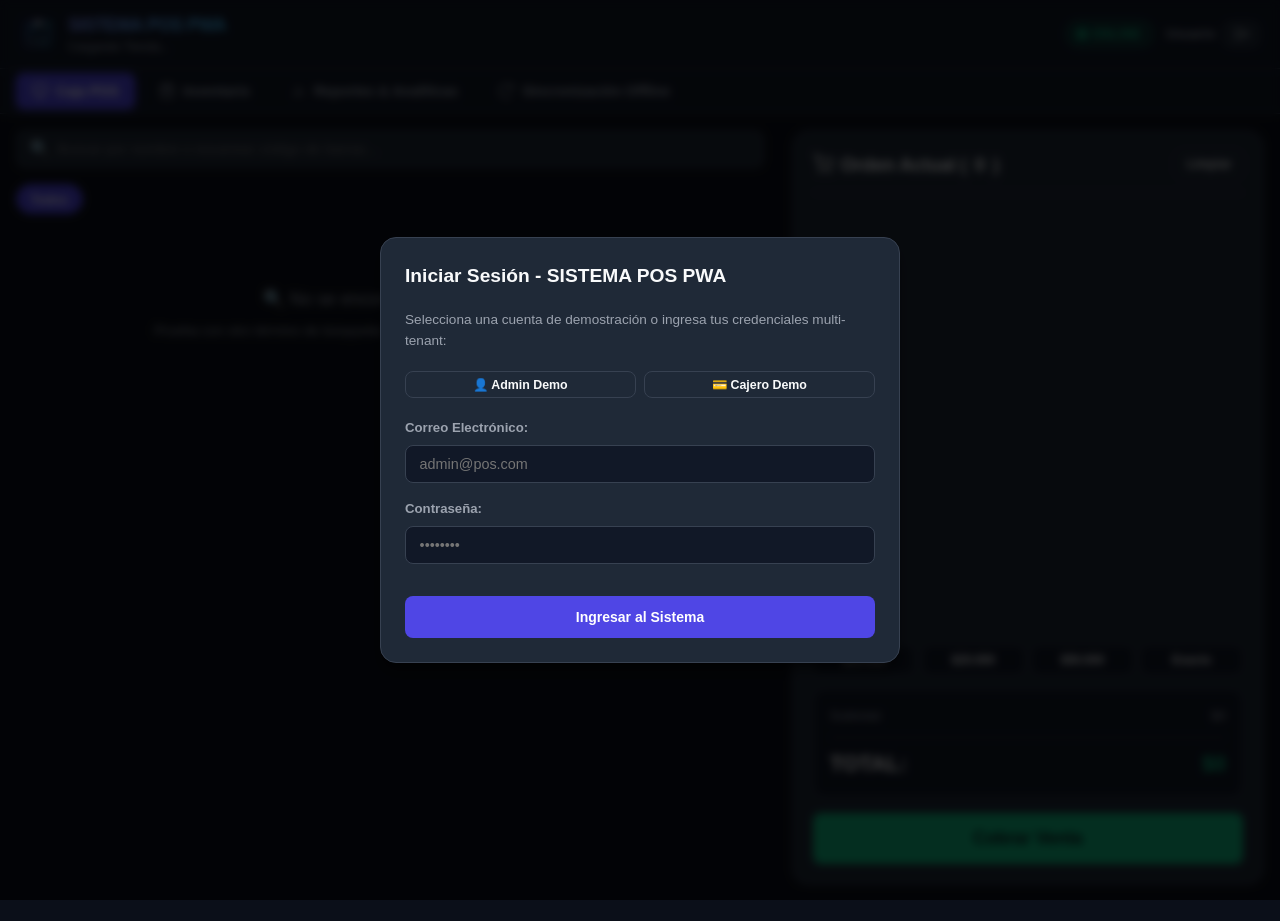
==== frontend/index.html @ 1bf39342 "feat: implementar arquitectura SISTEMA POS PWA (backend Flask multi-tenant, frontend PWA offline-fir" ====
<!DOCTYPE html>
<html lang="es">
<head>
  <meta charset="UTF-8">
  <meta name="viewport" content="width=device-width, initial-scale=1.0, maximum-scale=1.0, user-scalable=no">
  <meta name="theme-color" content="#0b0f19">
  <meta name="description" content="SISTEMA POS PWA - Punto de Venta Ligero, Multi-Tenant y Offline-First con sincronización en la nube">
  
  <title>SISTEMA POS PWA | Punto de Venta Offline-First</title>

  <!-- PWA Manifest & Icons -->
  <link rel="manifest" href="./manifest.json">
  <link rel="icon" type="image/svg+xml" href="./assets/icon.svg">
  <link rel="apple-touch-icon" href="./assets/icon.svg">

  <!-- Estilos CSS Modulares -->
  <link rel="stylesheet" href="./css/variables.css">
  <link rel="stylesheet" href="./css/layout.css">
  <link rel="stylesheet" href="./css/components.css">
</head>
<body>

  <!-- ================= HEADER SUPERIOR ================= -->
  <header class="app-header">
    <div class="brand-section">
      <img src="./assets/icon.svg" alt="POS Logo" class="brand-logo">
      <div class="brand-title-group">
        <h1>SISTEMA POS PWA</h1>
        <div class="brand-subtitle">
          <span id="header-tenant-name">Cargando Tienda...</span>
        </div>
      </div>
    </div>

    <div class="header-status-group">
      <!-- Indicador de Red (Online / Offline) -->
      <span id="network-status-badge" class="status-pill online">
        <span class="pulse-dot"></span> Online
      </span>

      <!-- Contador de Sincronización Pendiente -->
      <span id="pending-sync-count" class="sync-badge" style="display: none;">0 pendientes</span>

      <!-- Usuario y Salida -->
      <div style="display: flex; align-items: center; gap: 0.5rem;">
        <span id="header-user-name" style="font-size: 0.825rem; font-weight: 700; color: var(--text-secondary);">Usuario</span>
        <button id="btn-logout" class="btn btn-secondary btn-sm" title="Cerrar Sesión">
          <svg width="14" height="14" viewBox="0 0 24 24" fill="none" stroke="currentColor" stroke-width="2"><path d="M9 21H5a2 2 0 0 1-2-2V5a2 2 0 0 1 2-2h4"></path><polyline points="16 17 21 12 16 7"></polyline><line x1="21" y1="12" x2="9" y2="12"></line></svg>
        </button>
      </div>
    </div>
  </header>

  <!-- ================= TABS DE NAVEGACIÓN ================= -->
  <nav class="app-nav">
    <button class="nav-tab active" data-view="pos">
      <svg width="16" height="16" viewBox="0 0 24 24" fill="none" stroke="currentColor" stroke-width="2"><rect x="2" y="3" width="20" height="14" rx="2" ry="2"></rect><line x1="8" y1="21" x2="16" y2="21"></line><line x1="12" y1="17" x2="12" y2="21"></line></svg>
      Caja POS
    </button>
    <button class="nav-tab" data-view="products">
      <svg width="16" height="16" viewBox="0 0 24 24" fill="none" stroke="currentColor" stroke-width="2"><path d="M6 2L3 6v14a2 2 0 0 0 2 2h14a2 2 0 0 0 2-2V6l-3-4z"></path><line x1="3" y1="6" x2="21" y2="6"></line><path d="M16 10a4 4 0 0 1-8 0"></path></svg>
      Inventario
    </button>
    <button class="nav-tab" data-view="reports">
      <svg width="16" height="16" viewBox="0 0 24 24" fill="none" stroke="currentColor" stroke-width="2"><line x1="18" y1="20" x2="18" y2="10"></line><line x1="12" y1="20" x2="12" y2="4"></line><line x1="6" y1="20" x2="6" y2="14"></line></svg>
      Reportes & Analíticas
    </button>
    <button class="nav-tab" data-view="sync">
      <svg width="16" height="16" viewBox="0 0 24 24" fill="none" stroke="currentColor" stroke-width="2"><path d="M21.5 2v6h-6M21.34 15.57a10 10 0 1 1-.57-8.38l5.67-5.67"/></svg>
      Sincronización Offline
    </button>
  </nav>

  <!-- ================= VISTAS PRINCIPALES ================= -->
  <main class="app-main">

    <!-- 1. VISTA CAJA / POS (DUAL-PANE) -->
    <section id="view-pos" class="view-section active">
      <div class="pos-layout">

        <!-- Panel Izquierdo: Catálogo y Búsqueda -->
        <div class="catalog-pane">
          <!-- Búsqueda y Escáner -->
          <div class="search-bar-container">
            <div class="search-input-wrapper">
              <span class="search-icon">🔍</span>
              <input type="text" id="pos-search-input" placeholder="Buscar por nombre o escanear código de barras...">
            </div>
          </div>

          <!-- Filtro de Categorías -->
          <div id="categories-bar" class="categories-bar"></div>

          <!-- Cuadrícula de Productos -->
          <div id="products-grid" class="products-grid"></div>
        </div>

        <!-- Panel Derecho: Carrito de Cobro (Sticky en PC, Modal en Móvil) -->
        <div id="cart-pane" class="cart-pane">
          <div class="cart-card">
            <div class="cart-header">
              <h2>
                <svg width="20" height="20" viewBox="0 0 24 24" fill="none" stroke="currentColor" stroke-width="2"><circle cx="9" cy="21" r="1"></circle><circle cx="20" cy="21" r="1"></circle><path d="M1 1h4l2.68 13.39a2 2 0 0 0 2 1.61h9.72a2 2 0 0 0 2-1.61L23 6H6"></path></svg>
                Orden Actual (<span class="cart-count-badge">0</span>)
              </h2>
              <button id="btn-clear-cart" class="btn btn-secondary btn-sm">Limpiar</button>
            </div>

            <!-- Lista de Ítems en Carrito -->
            <div id="cart-items-list" class="cart-items-list"></div>

            <!-- Denominaciones Rápidas de Efectivo -->
            <div class="quick-cash-row">
              <button class="cash-pill-btn" onclick="window.posApp.setQuickCash(10000)">$10.000</button>
              <button class="cash-pill-btn" onclick="window.posApp.setQuickCash(20000)">$20.000</button>
              <button class="cash-pill-btn" onclick="window.posApp.setQuickCash(50000)">$50.000</button>
              <button class="cash-pill-btn" onclick="window.posApp.setQuickCash('EXACT')">Exacto</button>
            </div>

            <!-- Totales -->
            <div class="cart-summary">
              <div class="summary-row">
                <span>Subtotal:</span>
                <span id="cart-subtotal">$0</span>
              </div>
              <div class="summary-row total-row">
                <span>TOTAL:</span>
                <span id="cart-total">$0</span>
              </div>
            </div>

            <!-- Botón Cobrar -->
            <button id="btn-checkout" class="btn btn-success btn-block" style="font-size: 1.1rem; padding: 0.85rem;" disabled>
              Cobrar Venta
            </button>
          </div>
        </div>

      </div>

      <!-- Barra Flotante de Carrito en Celular -->
      <div class="mobile-cart-bar">
        <div>
          <span style="font-size: 0.8rem; color: var(--text-secondary);">Total a cobrar:</span>
          <div id="mobile-cart-total-badge" style="font-size: 1.25rem; font-weight: 900; color: var(--success);">$0</div>
        </div>
        <button id="mobile-cart-toggle-btn" class="btn btn-primary">
          Ver Orden (<span class="cart-count-badge">0</span>)
        </button>
      </div>
    </section>

    <!-- 2. VISTA DE INVENTARIO / PRODUCTOS -->
    <section id="view-products" class="view-section">
      <div style="display: flex; justify-content: space-between; align-items: center; margin-bottom: 1.25rem;">
        <div>
          <h2 style="font-size: 1.35rem; font-weight: 800;">Catálogo de Inventario</h2>
          <p style="font-size: 0.85rem; color: var(--text-secondary);">Administración multi-tenant de productos, precios y existencias.</p>
        </div>
        <button id="btn-new-product" class="btn btn-primary">+ Nuevo Producto</button>
      </div>

      <div style="background: var(--bg-card); border: 1px solid var(--border-color); border-radius: var(--radius-md); overflow-x: auto;">
        <table style="width: 100%; border-collapse: collapse; text-align: left; font-size: 0.875rem;">
          <thead>
            <tr style="border-bottom: 1px solid var(--border-color); color: var(--text-secondary); background: rgba(0,0,0,0.2);">
              <th style="padding: 0.85rem 1rem;">Código/SKU</th>
              <th style="padding: 0.85rem 1rem;">Producto</th>
              <th style="padding: 0.85rem 1rem;">Categoría</th>
              <th style="padding: 0.85rem 1rem;">Costo</th>
              <th style="padding: 0.85rem 1rem;">Precio Venta</th>
              <th style="padding: 0.85rem 1rem;">Stock</th>
              <th style="padding: 0.85rem 1rem;">Acción</th>
            </tr>
          </thead>
          <tbody id="products-table-body"></tbody>
        </table>
      </div>
    </section>

    <!-- 3. VISTA DE REPORTES & ANALÍTICAS -->
    <section id="view-reports" class="view-section">
      <div style="margin-bottom: 1.25rem;">
        <h2 style="font-size: 1.35rem; font-weight: 800;">Reportes y Analíticas Financieras</h2>
        <p style="font-size: 0.85rem; color: var(--text-secondary);">Métricas de ventas, utilidades netas y productos de alta rotación.</p>
      </div>

      <div id="reports-offline-warning" style="display: none; background: var(--warning-light); color: var(--warning); padding: 0.75rem 1rem; border-radius: var(--radius-sm); border: 1px solid rgba(245,158,11,0.3); margin-bottom: 1rem;">
        ⚠️ Se encuentra en modo Offline o sin conexión con el servidor. Las estadísticas consolidadas requieren conexión a la API.
      </div>

      <!-- Tarjetas KPI -->
      <div class="kpi-grid">
        <div class="kpi-card">
          <div class="kpi-title">Ventas de Hoy</div>
          <div id="kpi-today-sales" class="kpi-value">$0</div>
          <div id="kpi-today-tickets" class="kpi-desc">0 tickets registrados</div>
        </div>
        <div class="kpi-card">
          <div class="kpi-title">Ventas del Mes</div>
          <div id="kpi-month-sales" class="kpi-value">$0</div>
          <div id="kpi-month-growth" class="kpi-desc">+0% vs mes anterior</div>
        </div>
        <div class="kpi-card">
          <div class="kpi-title">Ganancia Neta (Utilidad)</div>
          <div id="kpi-total-profit" class="kpi-value" style="color: var(--success);">$0</div>
          <div id="kpi-profit-margin" class="kpi-desc">Margen: 0%</div>
        </div>
      </div>

      <!-- Top Productos -->
      <div style="background: var(--bg-card); border: 1px solid var(--border-color); border-radius: var(--radius-md); padding: 1.25rem;">
        <h3 style="font-size: 1.1rem; font-weight: 800; margin-bottom: 1rem;">Top 5 Productos Más Vendidos</h3>
        <div id="top-products-container">
          <p style="color: var(--text-muted);">Sin datos disponibles</p>
        </div>
      </div>
    </section>

    <!-- 4. VISTA DE SINCRONIZACIÓN OFFLINE -->
    <section id="view-sync" class="view-section">
      <div style="margin-bottom: 1.25rem;">
        <h2 style="font-size: 1.35rem; font-weight: 800;">Centro de Sincronización Local-First</h2>
        <p style="font-size: 0.85rem; color: var(--text-secondary);">Supervisa la cola de persistencia IndexedDB y el enlace con la nube.</p>
      </div>

      <div class="kpi-grid" style="margin-bottom: 1.25rem;">
        <div class="kpi-card">
          <div class="kpi-title">Ventas en Cola Offline</div>
          <div id="sync-pending-count-large" class="kpi-value" style="color: var(--warning);">0</div>
          <div class="kpi-desc">Pendientes por enviar a MySQL</div>
        </div>
        <div class="kpi-card">
          <div class="kpi-title">Historial Local (Terminal)</div>
          <div id="sync-history-count-large" class="kpi-value">0</div>
          <div class="kpi-desc">Registros almacenados en este dispositivo</div>
        </div>
      </div>

      <!-- Panel de Control y Pruebas Offline -->
      <div style="background: var(--bg-card); border: 1px solid var(--border-color); border-radius: var(--radius-md); padding: 1.25rem; margin-bottom: 1.25rem; display: flex; flex-wrap: wrap; justify-content: space-between; align-items: center; gap: 1rem;">
        <div style="display: flex; align-items: center; gap: 0.75rem;">
          <input type="checkbox" id="simulated-offline-toggle" style="width: 18px; height: 18px; cursor: pointer;">
          <label for="simulated-offline-toggle" style="font-weight: 700; cursor: pointer;">
            Simular Pérdida de Conexión (Forzar Offline)
          </label>
        </div>
        <button id="btn-trigger-sync" class="btn btn-primary">
          <svg width="16" height="16" viewBox="0 0 24 24" fill="none" stroke="currentColor" stroke-width="2"><path d="M21.5 2v6h-6M21.34 15.57a10 10 0 1 1-.57-8.38l5.67-5.67"/></svg>
          Sincronizar Lote Ahora
        </button>
      </div>

      <!-- Lista de Pendientes -->
      <div style="background: var(--bg-card); border: 1px solid var(--border-color); border-radius: var(--radius-md); padding: 1.25rem;">
        <h3 style="font-size: 1.05rem; font-weight: 800; margin-bottom: 1rem;">Transacciones Pendientes de Subida</h3>
        <div id="sync-pending-list"></div>
      </div>
    </section>

  </main>

  <!-- ================= MODALES ================= -->

  <!-- Modal 1: Autenticación / Login -->
  <div id="auth-modal" class="modal-overlay">
    <div class="modal-content">
      <div class="modal-header">
        <h3 class="modal-title">Iniciar Sesión - SISTEMA POS PWA</h3>
      </div>
      <p style="font-size: 0.85rem; color: var(--text-secondary); margin-bottom: 1.25rem;">
        Selecciona una cuenta de demostración o ingresa tus credenciales multi-tenant:
      </p>

      <!-- Accesos Rápidos Demo -->
      <div style="display: flex; gap: 0.5rem; margin-bottom: 1.25rem;">
        <button class="btn btn-secondary btn-sm" style="flex: 1;" onclick="document.getElementById('login-email').value='admin@pos.com'; document.getElementById('login-password').value='admin123';">
          👤 Admin Demo
        </button>
        <button class="btn btn-secondary btn-sm" style="flex: 1;" onclick="document.getElementById('login-email').value='cajero@pos.com'; document.getElementById('login-password').value='cajero123';">
          💳 Cajero Demo
        </button>
      </div>

      <form id="auth-form">
        <div class="form-group">
          <label class="form-label">Correo Electrónico:</label>
          <input type="email" id="login-email" class="form-control" required placeholder="admin@pos.com">
        </div>
        <div class="form-group">
          <label class="form-label">Contraseña:</label>
          <input type="password" id="login-password" class="form-control" required placeholder="••••••••">
        </div>
        <button type="submit" class="btn btn-primary btn-block" style="padding: 0.75rem; margin-top: 1rem;">
          Ingresar al Sistema
        </button>
      </form>
    </div>
  </div>

  <!-- Modal 2: Cobro y Cambio -->
  <div id="checkout-modal" class="modal-overlay">
    <div class="modal-content">
      <div class="modal-header">
        <h3 class="modal-title">Finalizar Venta</h3>
        <button id="checkout-modal-close" class="modal-close-btn">&times;</button>
      </div>

      <div style="text-align: center; margin-bottom: 1.25rem; padding: 1rem; background: var(--bg-surface); border-radius: var(--radius-md);">
        <span style="font-size: 0.85rem; color: var(--text-secondary);">Monto Total a Cobrar:</span>
        <div id="checkout-total-display" style="font-size: 2rem; font-weight: 900; color: var(--success);">$0</div>
      </div>

      <div class="form-group">
        <label class="form-label">Método de Pago:</label>
        <select id="checkout-payment-method" class="form-control">
          <option value="CASH">Efectivo</option>
          <option value="CARD">Tarjeta Débito / Crédito</option>
          <option value="TRANSFER">Transferencia / QR</option>
        </select>
      </div>

      <div class="form-group">
        <label class="form-label">Paga Con (Efectivo Recibido):</label>
        <input type="number" id="checkout-paid-amount" class="form-control" style="font-size: 1.2rem; font-weight: 800;">
      </div>

      <!-- Denominaciones Rápidas -->
      <div class="quick-cash-row" style="margin-bottom: 1.25rem;">
        <button class="cash-pill-btn" onclick="window.posApp.setQuickCash(10000)">$10.000</button>
        <button class="cash-pill-btn" onclick="window.posApp.setQuickCash(20000)">$20.000</button>
        <button class="cash-pill-btn" onclick="window.posApp.setQuickCash(50000)">$50.000</button>
        <button class="cash-pill-btn" onclick="window.posApp.setQuickCash('EXACT')">Exacto</button>
      </div>

      <!-- Cambio / Vueltas -->
      <div style="display: flex; justify-content: space-between; align-items: center; padding: 0.85rem 1rem; background: rgba(16,185,129,0.1); border: 1px solid rgba(16,185,129,0.3); border-radius: var(--radius-md); margin-bottom: 1.25rem;">
        <span style="font-weight: 700; color: var(--text-main);">Cambio / Devuelta:</span>
        <span id="checkout-change-display" style="font-size: 1.35rem; font-weight: 900; color: var(--success);">$0</span>
      </div>

      <button id="btn-confirm-sale" class="btn btn-success btn-block" style="padding: 0.85rem; font-size: 1.1rem;">
        Confirmar y Registrar Venta
      </button>
    </div>
  </div>

  <!-- Modal 3: Recibo / Ticket Térmico -->
  <div id="receipt-modal" class="modal-overlay">
    <div class="modal-content" style="max-width: 380px;">
      <div class="modal-header">
        <h3 class="modal-title">Ticket de Venta</h3>
        <button id="receipt-modal-close" class="modal-close-btn">&times;</button>
      </div>

      <div id="receipt-ticket-content" class="ticket-wrapper"></div>

      <div style="display: flex; gap: 0.75rem; margin-top: 1.25rem;">
        <button id="btn-print-receipt" class="btn btn-primary" style="flex: 1;">
          🖨️ Imprimir Ticket
        </button>
        <button onclick="document.getElementById('receipt-modal').classList.remove('active')" class="btn btn-secondary" style="flex: 1;">
          Continuar
        </button>
      </div>
    </div>
  </div>

  <!-- Modal 4: Crear / Editar Producto -->
  <div id="product-modal" class="modal-overlay">
    <div class="modal-content">
      <div class="modal-header">
        <h3 id="product-modal-title" class="modal-title">Nuevo Producto</h3>
        <button id="product-modal-close" class="modal-close-btn">&times;</button>
      </div>

      <input type="hidden" id="product-form-id">
      <div class="form-group">
        <label class="form-label">Nombre del Producto:</label>
        <input type="text" id="product-form-name" class="form-control" required placeholder="Ej: Bebida Cola 500ml">
      </div>
      <div class="form-group">
        <label class="form-label">Código de Barras / SKU:</label>
        <input type="text" id="product-form-barcode" class="form-control" placeholder="Ej: 770123456789">
      </div>
      <div class="form-group">
        <label class="form-label">Categoría:</label>
        <select id="product-form-category" class="form-control"></select>
      </div>
      <div style="display: grid; grid-template-columns: 1fr 1fr; gap: 0.75rem;">
        <div class="form-group">
          <label class="form-label">Precio Costo:</label>
          <input type="number" id="product-form-cost" class="form-control" placeholder="0">
        </div>
        <div class="form-group">
          <label class="form-label">Precio Venta:</label>
          <input type="number" id="product-form-price" class="form-control" placeholder="0">
        </div>
      </div>
      <div style="display: grid; grid-template-columns: 1fr 1fr; gap: 0.75rem;">
        <div class="form-group">
          <label class="form-label">Stock Inicial:</label>
          <input type="number" id="product-form-stock" class="form-control" placeholder="10">
        </div>
        <div class="form-group">
          <label class="form-label">Stock Mínimo Alerta:</label>
          <input type="number" id="product-form-min-stock" class="form-control" placeholder="5">
        </div>
      </div>

      <button id="btn-save-product" class="btn btn-primary btn-block" style="padding: 0.75rem; margin-top: 1rem;">
        Guardar Producto
      </button>
    </div>
  </div>

  <!-- Scripts en orden de dependencia -->
  <script src="./js/db.js"></script>
  <script src="./js/api.js"></script>
  <script src="./js/sync.js"></script>
  <script src="./js/app.js"></script>

</body>
</html>
---- frontend/css/variables.css ----
:root {
  /* Paleta cromática moderna y de alto contraste (Dark Tech Theme) */
  --bg-body: #0b0f19;
  --bg-surface: #111827;
  --bg-card: #1f2937;
  --bg-card-hover: #374151;
  --bg-input: #111827;
  
  /* Acentos */
  --primary: #4f46e5;
  --primary-hover: #4338ca;
  --primary-light: rgba(79, 70, 229, 0.15);
  --accent-cyan: #06b6d4;
  --success: #10b981;
  --success-light: rgba(16, 185, 129, 0.15);
  --warning: #f59e0b;
  --warning-light: rgba(245, 158, 11, 0.15);
  --danger: #ef4444;
  --danger-light: rgba(239, 68, 68, 0.15);

  /* Texto */
  --text-main: #f9fafb;
  --text-secondary: #9ca3af;
  --text-muted: #6b7280;

  /* Bordes y Sombras */
  --border-color: #374151;
  --border-focus: #6366f1;
  --radius-sm: 8px;
  --radius-md: 12px;
  --radius-lg: 16px;
  --radius-full: 9999px;
  --shadow-sm: 0 1px 2px rgba(0, 0, 0, 0.3);
  --shadow-md: 0 4px 6px -1px rgba(0, 0, 0, 0.4), 0 2px 4px -2px rgba(0, 0, 0, 0.3);
  --shadow-lg: 0 10px 15px -3px rgba(0, 0, 0, 0.5), 0 4px 6px -4px rgba(0, 0, 0, 0.4);
  --shadow-glow: 0 0 20px rgba(79, 70, 229, 0.35);

  /* Tipografía */
  --font-family: -apple-system, BlinkMacSystemFont, "Segoe UI", Roboto, "Helvetica Neue", Arial, sans-serif;
  --font-mono: ui-monospace, SFMono-Regular, Menlo, Monaco, Consolas, monospace;
}
---- frontend/css/layout.css ----
* {
  box-sizing: border-box;
  margin: 0;
  padding: 0;
  -webkit-tap-highlight-color: transparent;
}

body {
  font-family: var(--font-family);
  background-color: var(--bg-body);
  color: var(--text-main);
  line-height: 1.5;
  min-height: 100vh;
  display: flex;
  flex-direction: column;
  overflow-x: hidden;
}

/* Header & Navbar */
.app-header {
  background-color: var(--bg-surface);
  border-bottom: 1px solid var(--border-color);
  padding: 0.75rem 1.25rem;
  position: sticky;
  top: 0;
  z-index: 100;
  display: flex;
  align-items: center;
  justify-content: space-between;
  gap: 1rem;
}

.brand-section {
  display: flex;
  align-items: center;
  gap: 0.75rem;
}

.brand-logo {
  width: 36px;
  height: 36px;
  border-radius: var(--radius-sm);
}

.brand-title-group h1 {
  font-size: 1.1rem;
  font-weight: 800;
  letter-spacing: -0.025em;
  background: linear-gradient(135deg, #818cf8, #38bdf8);
  -webkit-background-clip: text;
  -webkit-text-fill-color: transparent;
}

.brand-subtitle {
  font-size: 0.75rem;
  color: var(--text-secondary);
  display: flex;
  align-items: center;
  gap: 0.35rem;
}

.header-status-group {
  display: flex;
  align-items: center;
  gap: 0.75rem;
}

/* Nav Tabs */
.app-nav {
  background-color: var(--bg-surface);
  border-bottom: 1px solid var(--border-color);
  padding: 0.25rem 1rem;
  display: flex;
  gap: 0.5rem;
  overflow-x: auto;
  scrollbar-width: none;
}

.app-nav::-webkit-scrollbar {
  display: none;
}

.nav-tab {
  background: transparent;
  color: var(--text-secondary);
  border: none;
  padding: 0.6rem 1rem;
  font-size: 0.875rem;
  font-weight: 600;
  border-radius: var(--radius-sm);
  cursor: pointer;
  display: flex;
  align-items: center;
  gap: 0.5rem;
  white-space: nowrap;
  transition: all 0.2s ease;
}

.nav-tab:hover {
  color: var(--text-main);
  background-color: rgba(255, 255, 255, 0.05);
}

.nav-tab.active {
  color: #fff;
  background-color: var(--primary);
  box-shadow: 0 2px 8px rgba(79, 70, 229, 0.4);
}

/* Contenedor Principal de Vistas */
.app-main {
  flex: 1;
  padding: 1rem;
  max-width: 1600px;
  width: 100%;
  margin: 0 auto;
}

.view-section {
  display: none;
}

.view-section.active {
  display: block;
}

/* =========================================================================
   DISEÑO POS DUAL-PANE (SPLIT VIEW PARA COMPUTADOR Y ADAPTABLE PARA MÓVIL)
   ========================================================================= */
.pos-layout {
  display: grid;
  grid-template-columns: 1fr;
  gap: 1.25rem;
  align-items: start;
}

@media (min-width: 1024px) {
  .pos-layout {
    grid-template-columns: 1.6fr 1fr;
    height: calc(100vh - 125px);
  }

  .catalog-pane {
    height: 100%;
    overflow-y: auto;
    padding-right: 0.5rem;
  }

  .cart-pane {
    position: sticky;
    top: 80px;
    height: calc(100vh - 145px);
    display: flex;
    flex-direction: column;
  }
}

/* Responsive Grid de Productos */
.products-grid {
  display: grid;
  grid-template-columns: repeat(auto-fill, minmax(160px, 1fr));
  gap: 0.875rem;
}

@media (min-width: 640px) {
  .products-grid {
    grid-template-columns: repeat(auto-fill, minmax(185px, 1fr));
  }
}

@media (min-width: 1280px) {
  .products-grid {
    grid-template-columns: repeat(auto-fill, minmax(200px, 1fr));
  }
}

/* Categorías Horizontales */
.categories-bar {
  display: flex;
  gap: 0.5rem;
  overflow-x: auto;
  padding-bottom: 0.5rem;
  margin-bottom: 1rem;
  scrollbar-width: thin;
}

.category-chip {
  background-color: var(--bg-card);
  color: var(--text-secondary);
  border: 1px solid var(--border-color);
  padding: 0.4rem 0.85rem;
  border-radius: var(--radius-full);
  font-size: 0.8rem;
  font-weight: 600;
  cursor: pointer;
  white-space: nowrap;
  transition: all 0.15s ease;
}

.category-chip:hover,
.category-chip.active {
  background-color: var(--primary);
  border-color: var(--primary);
  color: #fff;
}

/* Barra Flotante de Carrito en Móvil */
.mobile-cart-bar {
  display: none;
  position: fixed;
  bottom: 0;
  left: 0;
  right: 0;
  background-color: var(--bg-surface);
  border-top: 1px solid var(--border-color);
  padding: 0.85rem 1.25rem;
  box-shadow: 0 -4px 15px rgba(0, 0, 0, 0.4);
  z-index: 90;
  justify-content: space-between;
  align-items: center;
}

@media (max-width: 1023px) {
  .cart-pane {
    display: none;
  }
  
  .cart-pane.mobile-open {
    display: flex;
    flex-direction: column;
    position: fixed;
    top: 0;
    left: 0;
    right: 0;
    bottom: 0;
    z-index: 200;
    background-color: var(--bg-surface);
    padding: 1rem;
    overflow-y: auto;
  }

  .mobile-cart-bar {
    display: flex;
  }

  .pos-layout {
    padding-bottom: 70px;
  }
}
---- frontend/css/components.css ----
/* Botones Generales */
.btn {
  display: inline-flex;
  align-items: center;
  justify-content: center;
  gap: 0.5rem;
  padding: 0.6rem 1rem;
  font-size: 0.875rem;
  font-weight: 600;
  border-radius: var(--radius-sm);
  border: 1px solid transparent;
  cursor: pointer;
  transition: all 0.15s ease-in-out;
  text-decoration: none;
}

.btn-primary {
  background-color: var(--primary);
  color: #fff;
}
.btn-primary:hover {
  background-color: var(--primary-hover);
  box-shadow: 0 4px 12px rgba(79, 70, 229, 0.4);
}

.btn-success {
  background-color: var(--success);
  color: #0b0f19;
  font-weight: 700;
}
.btn-success:hover {
  background-color: #059669;
  color: #fff;
}

.btn-secondary {
  background-color: var(--bg-card);
  color: var(--text-main);
  border-color: var(--border-color);
}
.btn-secondary:hover {
  background-color: var(--bg-card-hover);
}

.btn-danger {
  background-color: var(--danger-light);
  color: var(--danger);
  border-color: rgba(239, 68, 68, 0.3);
}
.btn-danger:hover {
  background-color: var(--danger);
  color: #fff;
}

.btn-sm {
  padding: 0.35rem 0.65rem;
  font-size: 0.775rem;
}

.btn-block {
  width: 100%;
}

/* Badges e Indicadores de Estado */
.status-pill {
  display: inline-flex;
  align-items: center;
  gap: 0.4rem;
  padding: 0.25rem 0.75rem;
  border-radius: var(--radius-full);
  font-size: 0.75rem;
  font-weight: 700;
  text-transform: uppercase;
  letter-spacing: 0.05em;
}

.status-pill.online {
  background-color: var(--success-light);
  color: var(--success);
  border: 1px solid rgba(16, 185, 129, 0.3);
}

.status-pill.offline {
  background-color: var(--warning-light);
  color: var(--warning);
  border: 1px solid rgba(245, 158, 11, 0.3);
}

.pulse-dot {
  width: 8px;
  height: 8px;
  border-radius: 50%;
  display: inline-block;
}

.status-pill.online .pulse-dot {
  background-color: var(--success);
  box-shadow: 0 0 8px var(--success);
  animation: pulse 2s infinite;
}

.status-pill.offline .pulse-dot {
  background-color: var(--warning);
  box-shadow: 0 0 8px var(--warning);
}

@keyframes pulse {
  0% { transform: scale(0.95); opacity: 0.8; }
  50% { transform: scale(1.2); opacity: 1; }
  100% { transform: scale(0.95); opacity: 0.8; }
}

.sync-badge {
  background-color: var(--primary-light);
  color: #818cf8;
  border: 1px solid rgba(99, 102, 241, 0.3);
  padding: 0.25rem 0.65rem;
  border-radius: var(--radius-full);
  font-size: 0.75rem;
  font-weight: 700;
}

/* Barra de Búsqueda y Filtros */
.search-bar-container {
  display: flex;
  gap: 0.5rem;
  margin-bottom: 1rem;
}

.search-input-wrapper {
  position: relative;
  flex: 1;
}

.search-input-wrapper input {
  width: 100%;
  background-color: var(--bg-card);
  border: 1px solid var(--border-color);
  color: var(--text-main);
  padding: 0.65rem 1rem 0.65rem 2.5rem;
  border-radius: var(--radius-sm);
  font-size: 0.9rem;
  outline: none;
  transition: border-color 0.2s;
}

.search-input-wrapper input:focus {
  border-color: var(--border-focus);
}

.search-icon {
  position: absolute;
  left: 0.85rem;
  top: 50%;
  transform: translateY(-50%);
  color: var(--text-muted);
}

/* Tarjeta de Producto */
.product-card {
  background-color: var(--bg-card);
  border: 1px solid var(--border-color);
  border-radius: var(--radius-md);
  padding: 0.85rem;
  display: flex;
  flex-direction: column;
  justify-content: space-between;
  cursor: pointer;
  position: relative;
  transition: transform 0.15s ease, border-color 0.15s ease, box-shadow 0.15s ease;
  user-select: none;
}

.product-card:hover {
  transform: translateY(-2px);
  border-color: var(--primary);
  box-shadow: 0 6px 16px rgba(0, 0, 0, 0.4);
}

.product-card:active {
  transform: scale(0.98);
}

.product-header {
  display: flex;
  justify-content: space-between;
  align-items: flex-start;
  gap: 0.5rem;
  margin-bottom: 0.5rem;
}

.product-category-tag {
  font-size: 0.65rem;
  color: var(--accent-cyan);
  background: rgba(6, 182, 212, 0.1);
  padding: 0.15rem 0.45rem;
  border-radius: var(--radius-full);
  font-weight: 700;
  text-transform: uppercase;
}

.product-stock-tag {
  font-size: 0.68rem;
  padding: 0.15rem 0.45rem;
  border-radius: var(--radius-full);
  font-weight: 700;
}

.stock-ok {
  background: var(--success-light);
  color: var(--success);
}
.stock-low {
  background: var(--warning-light);
  color: var(--warning);
}
.stock-empty {
  background: var(--danger-light);
  color: var(--danger);
}

.product-name {
  font-size: 0.9rem;
  font-weight: 700;
  color: var(--text-main);
  margin-bottom: 0.25rem;
  display: -webkit-box;
  -webkit-line-clamp: 2;
  -webkit-box-orient: vertical;
  overflow: hidden;
  min-height: 2.4rem;
}

.product-barcode {
  font-family: var(--font-mono);
  font-size: 0.7rem;
  color: var(--text-muted);
  margin-bottom: 0.5rem;
}

.product-price-row {
  display: flex;
  justify-content: space-between;
  align-items: center;
  margin-top: auto;
  padding-top: 0.5rem;
  border-top: 1px dashed var(--border-color);
}

.product-price {
  font-size: 1.1rem;
  font-weight: 800;
  color: var(--success);
}

.product-add-btn {
  background-color: var(--primary);
  color: #fff;
  border: none;
  width: 32px;
  height: 32px;
  border-radius: 8px;
  display: flex;
  align-items: center;
  justify-content: center;
  cursor: pointer;
  transition: all 0.15s;
}

.product-add-btn:hover {
  background-color: var(--primary-hover);
  transform: scale(1.1);
}

/* Panel de Carrito POS */
.cart-card {
  background-color: var(--bg-card);
  border: 1px solid var(--border-color);
  border-radius: var(--radius-lg);
  padding: 1.25rem;
  height: 100%;
  display: flex;
  flex-direction: column;
}

.cart-header {
  display: flex;
  justify-content: space-between;
  align-items: center;
  padding-bottom: 0.85rem;
  border-bottom: 1px solid var(--border-color);
  margin-bottom: 0.85rem;
}

.cart-header h2 {
  font-size: 1.15rem;
  font-weight: 800;
  display: flex;
  align-items: center;
  gap: 0.5rem;
}

.cart-items-list {
  flex: 1;
  overflow-y: auto;
  padding-right: 0.25rem;
  margin-bottom: 1rem;
  display: flex;
  flex-direction: column;
  gap: 0.65rem;
}

.cart-item {
  background-color: var(--bg-surface);
  border: 1px solid var(--border-color);
  border-radius: var(--radius-sm);
  padding: 0.65rem;
  display: flex;
  align-items: center;
  justify-content: space-between;
  gap: 0.5rem;
}

.cart-item-info {
  flex: 1;
  min-width: 0;
}

.cart-item-title {
  font-size: 0.85rem;
  font-weight: 700;
  white-space: nowrap;
  overflow: hidden;
  text-overflow: ellipsis;
}

.cart-item-price {
  font-size: 0.775rem;
  color: var(--text-secondary);
}

.cart-qty-control {
  display: flex;
  align-items: center;
  gap: 0.35rem;
}

.cart-qty-btn {
  background-color: var(--bg-card);
  border: 1px solid var(--border-color);
  color: var(--text-main);
  width: 28px;
  height: 28px;
  border-radius: 6px;
  cursor: pointer;
  display: flex;
  align-items: center;
  justify-content: center;
  font-weight: 800;
}

.cart-qty-btn:hover {
  background-color: var(--bg-card-hover);
}

.cart-qty-val {
  font-weight: 800;
  font-size: 0.9rem;
  min-width: 24px;
  text-align: center;
}

.cart-item-total {
  font-weight: 800;
  font-size: 0.95rem;
  color: var(--success);
  min-width: 70px;
  text-align: right;
}

.cart-item-remove {
  background: transparent;
  border: none;
  color: var(--danger);
  cursor: pointer;
  padding: 4px;
  border-radius: 4px;
}
.cart-item-remove:hover {
  background: var(--danger-light);
}

/* Totales del Carrito */
.cart-summary {
  background-color: var(--bg-surface);
  border: 1px solid var(--border-color);
  border-radius: var(--radius-md);
  padding: 1rem;
  margin-bottom: 1rem;
}

.summary-row {
  display: flex;
  justify-content: space-between;
  font-size: 0.85rem;
  color: var(--text-secondary);
  margin-bottom: 0.4rem;
}

.summary-row.total-row {
  font-size: 1.35rem;
  font-weight: 900;
  color: #fff;
  border-top: 1px solid var(--border-color);
  padding-top: 0.65rem;
  margin-top: 0.65rem;
  margin-bottom: 0;
}

.summary-row.total-row span:last-child {
  color: var(--success);
}

/* Botones Rápidos de Cobro y Denominaciones */
.quick-cash-row {
  display: grid;
  grid-template-columns: repeat(4, 1fr);
  gap: 0.4rem;
  margin-bottom: 0.85rem;
}

.cash-pill-btn {
  background-color: var(--bg-surface);
  border: 1px solid var(--border-color);
  color: var(--text-main);
  padding: 0.45rem 0.2rem;
  border-radius: var(--radius-sm);
  font-size: 0.75rem;
  font-weight: 700;
  cursor: pointer;
  text-align: center;
}
.cash-pill-btn:hover {
  background-color: var(--bg-card-hover);
  border-color: var(--primary);
}

/* Modales */
.modal-overlay {
  display: none;
  position: fixed;
  top: 0;
  left: 0;
  right: 0;
  bottom: 0;
  background-color: rgba(0, 0, 0, 0.75);
  backdrop-filter: blur(4px);
  z-index: 300;
  align-items: center;
  justify-content: center;
  padding: 1rem;
}

.modal-overlay.active {
  display: flex;
}

.modal-content {
  background-color: var(--bg-card);
  border: 1px solid var(--border-color);
  border-radius: var(--radius-lg);
  width: 100%;
  max-width: 520px;
  max-height: 90vh;
  overflow-y: auto;
  box-shadow: var(--shadow-lg);
  padding: 1.5rem;
}

.modal-header {
  display: flex;
  justify-content: space-between;
  align-items: center;
  margin-bottom: 1.25rem;
}

.modal-title {
  font-size: 1.2rem;
  font-weight: 800;
}

.modal-close-btn {
  background: transparent;
  border: none;
  color: var(--text-muted);
  font-size: 1.5rem;
  cursor: pointer;
  line-height: 1;
}

/* Form Styles */
.form-group {
  margin-bottom: 1rem;
}

.form-label {
  display: block;
  font-size: 0.825rem;
  font-weight: 600;
  color: var(--text-secondary);
  margin-bottom: 0.4rem;
}

.form-control {
  width: 100%;
  background-color: var(--bg-surface);
  border: 1px solid var(--border-color);
  color: var(--text-main);
  padding: 0.65rem 0.85rem;
  border-radius: var(--radius-sm);
  font-size: 0.9rem;
  outline: none;
}
.form-control:focus {
  border-color: var(--border-focus);
}

/* KPI Cards de Analíticas */
.kpi-grid {
  display: grid;
  grid-template-columns: repeat(auto-fit, minmax(220px, 1fr));
  gap: 1rem;
  margin-bottom: 1.5rem;
}

.kpi-card {
  background-color: var(--bg-card);
  border: 1px solid var(--border-color);
  border-radius: var(--radius-md);
  padding: 1.25rem;
}

.kpi-title {
  font-size: 0.8rem;
  font-weight: 700;
  color: var(--text-secondary);
  text-transform: uppercase;
  margin-bottom: 0.5rem;
}

.kpi-value {
  font-size: 1.75rem;
  font-weight: 900;
  color: #fff;
  letter-spacing: -0.025em;
}

.kpi-desc {
  font-size: 0.75rem;
  color: var(--text-muted);
  margin-top: 0.35rem;
}

/* Ticket de Venta Térmico para Impresión */
.ticket-wrapper {
  background: #ffffff;
  color: #000000;
  font-family: var(--font-mono);
  padding: 1.5rem 1rem;
  border-radius: 8px;
  max-width: 320px;
  margin: 0 auto;
  font-size: 12px;
  line-height: 1.4;
  box-shadow: 0 4px 12px rgba(0, 0, 0, 0.5);
}

.ticket-header {
  text-align: center;
  border-bottom: 1px dashed #666;
  padding-bottom: 8px;
  margin-bottom: 8px;
}

.ticket-store-name {
  font-size: 16px;
  font-weight: 900;
  text-transform: uppercase;
}

.ticket-row {
  display: flex;
  justify-content: space-between;
  margin-bottom: 4px;
}

.ticket-divider {
  border-bottom: 1px dashed #666;
  margin: 8px 0;
}

.ticket-total {
  font-size: 15px;
  font-weight: 900;
}

@media print {
  body * {
    visibility: hidden;
  }
  .ticket-wrapper, .ticket-wrapper * {
    visibility: visible;
  }
  .ticket-wrapper {
    position: absolute;
    left: 0;
    top: 0;
    width: 100%;
    max-width: 80mm;
    box-shadow: none;
    padding: 0;
  }
}
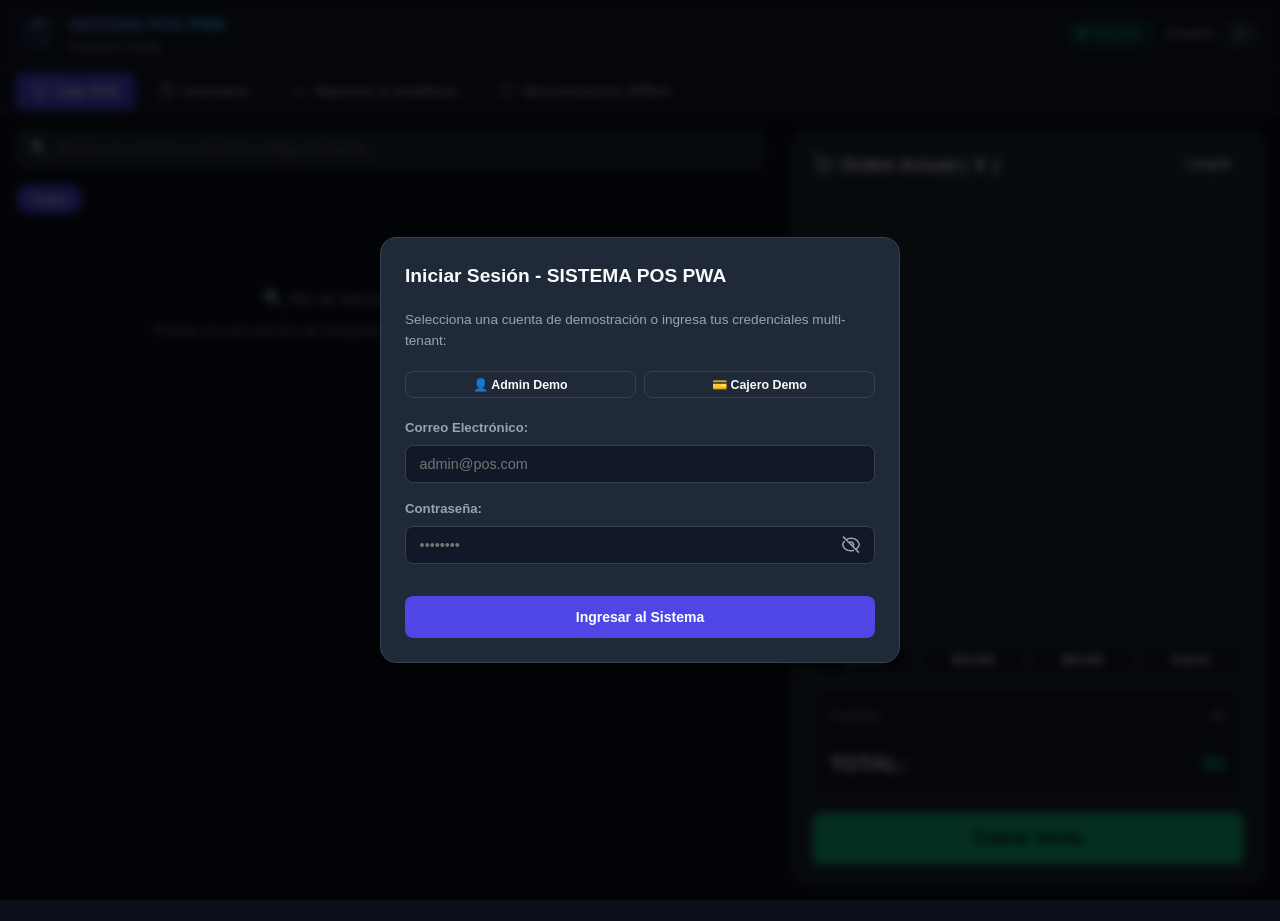
==== commit 9fbc17a9: "feat(auth): agregar boton con icono de ojo para mostrar u ocultar contrasena en login" ====
--- a/frontend/index.html
+++ b/frontend/index.html
@@ -289,7 +289,20 @@
         </div>
         <div class="form-group">
           <label class="form-label">Contraseña:</label>
-          <input type="password" id="login-password" class="form-control" required placeholder="••••••••">
+          <div class="password-input-wrapper">
+            <input type="password" id="login-password" class="form-control" required placeholder="••••••••">
+            <button type="button" id="btn-toggle-password" class="password-toggle-btn" aria-label="Mostrar u ocultar contraseña" title="Mostrar contraseña">
+              <!-- Icono Ojo Cerrado (por defecto cuando está oculta) -->
+              <svg id="icon-eye-closed" xmlns="http://www.w3.org/2000/svg" fill="none" viewBox="0 0 24 24" stroke-width="1.8" stroke="currentColor">
+                <path stroke-linecap="round" stroke-linejoin="round" d="M3.98 8.223A10.477 10.477 0 001.934 12C3.226 16.338 7.244 19.5 12 19.5c.993 0 1.953-.138 2.863-.395M6.228 6.228A10.45 10.45 0 0112 4.5c4.756 0 8.773 3.162 10.065 7.498a10.523 10.523 0 01-4.293 5.774M6.228 6.228L3 3m3.228 3.228l3.65 3.65m7.894 7.894L21 21m-3.228-3.228l-3.65-3.65m0 0a3 3 0 10-4.243-4.243m4.242 4.242L9.88 9.88" />
+              </svg>
+              <!-- Icono Ojo Abierto (cuando se hace clic para mostrarla) -->
+              <svg id="icon-eye-open" style="display: none;" xmlns="http://www.w3.org/2000/svg" fill="none" viewBox="0 0 24 24" stroke-width="1.8" stroke="currentColor">
+                <path stroke-linecap="round" stroke-linejoin="round" d="M2.036 12.322a1.012 1.012 0 010-.639C3.423 7.51 7.36 4.5 12 4.5c4.638 0 8.573 3.007 9.963 7.178.07.207.07.431 0 .639C20.577 16.49 16.64 19.5 12 19.5c-4.638 0-8.573-3.007-9.963-7.178z" />
+                <path stroke-linecap="round" stroke-linejoin="round" d="M15 12a3 3 0 11-6 0 3 3 0 016 0z" />
+              </svg>
+            </button>
+          </div>
         </div>
         <button type="submit" class="btn btn-primary btn-block" style="padding: 0.75rem; margin-top: 1rem;">
           Ingresar al Sistema
--- a/frontend/css/components.css
+++ b/frontend/css/components.css
@@ -523,6 +523,44 @@
 }
 .form-control:focus {
   border-color: var(--border-focus);
+}
+
+.password-input-wrapper {
+  position: relative;
+  display: flex;
+  align-items: center;
+}
+
+.password-input-wrapper .form-control {
+  padding-right: 2.75rem;
+}
+
+.password-toggle-btn {
+  position: absolute;
+  right: 0.5rem;
+  top: 50%;
+  transform: translateY(-50%);
+  background: transparent;
+  border: none;
+  cursor: pointer;
+  color: var(--text-secondary);
+  display: flex;
+  align-items: center;
+  justify-content: center;
+  padding: 0.4rem;
+  border-radius: var(--radius-sm);
+  transition: color var(--transition-fast), background-color var(--transition-fast);
+}
+
+.password-toggle-btn:hover {
+  color: var(--text-main);
+  background-color: rgba(255, 255, 255, 0.05);
+}
+
+.password-toggle-btn svg {
+  width: 1.25rem;
+  height: 1.25rem;
+  display: block;
 }
 
 /* KPI Cards de Analíticas */
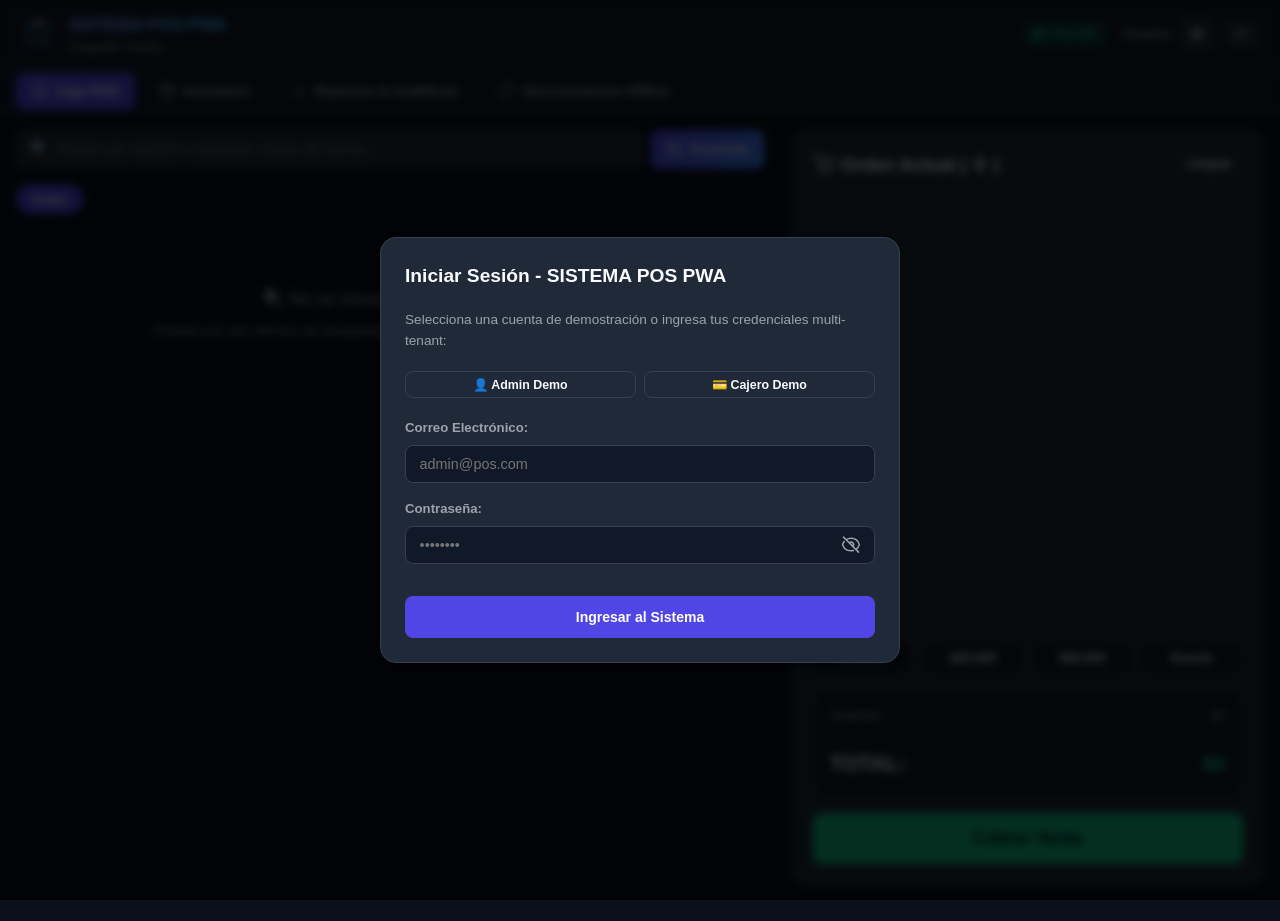
==== commit 7d629ec9: "feat(pos): lector de codigos de barra, tema claro/oscuro y cobro dinamico con calculo de devuelta - " ====
--- a/frontend/index.html
+++ b/frontend/index.html
@@ -41,9 +41,22 @@
       <!-- Contador de Sincronización Pendiente -->
       <span id="pending-sync-count" class="sync-badge" style="display: none;">0 pendientes</span>
 
-      <!-- Usuario y Salida -->
+      <!-- Usuario, Tema y Salida -->
       <div style="display: flex; align-items: center; gap: 0.5rem;">
         <span id="header-user-name" style="font-size: 0.825rem; font-weight: 700; color: var(--text-secondary);">Usuario</span>
+        
+        <!-- Selector de Tema (Claro / Oscuro) -->
+        <button id="btn-toggle-theme" class="theme-toggle-btn" type="button" title="Cambiar Tema (Claro / Oscuro)">
+          <!-- Sol (cuando está en modo oscuro) -->
+          <svg id="icon-theme-sun" xmlns="http://www.w3.org/2000/svg" fill="none" viewBox="0 0 24 24" stroke-width="2" stroke="currentColor">
+            <path stroke-linecap="round" stroke-linejoin="round" d="M12 3v2.25m6.364.386l-1.591 1.591M21 12h-2.25m-.386 6.364l-1.591-1.591M12 18.75V21m-4.773-4.227l-1.591 1.591M5.25 12H3m4.227-4.773L5.636 5.636M15.75 12a3.75 3.75 0 11-7.5 0 3.75 3.75 0 017.5 0z" />
+          </svg>
+          <!-- Luna (cuando está en modo claro) -->
+          <svg id="icon-theme-moon" style="display: none;" xmlns="http://www.w3.org/2000/svg" fill="none" viewBox="0 0 24 24" stroke-width="2" stroke="currentColor">
+            <path stroke-linecap="round" stroke-linejoin="round" d="M21.752 15.002A9.718 9.718 0 0118 15.75c-5.385 0-9.75-4.365-9.75-9.75 0-1.33.266-2.597.748-3.752A9.753 9.753 0 003 11.25C3 16.635 7.365 21 12.75 21a9.753 9.753 0 009.002-5.998z" />
+          </svg>
+        </button>
+
         <button id="btn-logout" class="btn btn-secondary btn-sm" title="Cerrar Sesión">
           <svg width="14" height="14" viewBox="0 0 24 24" fill="none" stroke="currentColor" stroke-width="2"><path d="M9 21H5a2 2 0 0 1-2-2V5a2 2 0 0 1 2-2h4"></path><polyline points="16 17 21 12 16 7"></polyline><line x1="21" y1="12" x2="9" y2="12"></line></svg>
         </button>
@@ -86,6 +99,18 @@
               <span class="search-icon">🔍</span>
               <input type="text" id="pos-search-input" placeholder="Buscar por nombre o escanear código de barras...">
             </div>
+            <button type="button" id="btn-open-scanner-pos" class="btn-scanner" title="Escanear Código de Barras (Cámara Móvil / Webcam)">
+              <svg width="18" height="18" viewBox="0 0 24 24" fill="none" stroke="currentColor" stroke-width="2.2" stroke-linecap="round" stroke-linejoin="round">
+                <path d="M3 7V5a2 2 0 0 1 2-2h2"></path>
+                <path d="M17 3h2a2 2 0 0 1 2 2v2"></path>
+                <path d="M21 17v2a2 2 0 0 1-2 2h-2"></path>
+                <path d="M7 21H5a2 2 0 0 1-2-2v-2"></path>
+                <line x1="7" y1="8" x2="7" y2="16"></line>
+                <line x1="12" y1="8" x2="12" y2="16"></line>
+                <line x1="17" y1="8" x2="17" y2="16"></line>
+              </svg>
+              <span>Escanear</span>
+            </button>
           </div>
 
           <!-- Filtro de Categorías -->
@@ -319,37 +344,48 @@
         <button id="checkout-modal-close" class="modal-close-btn">&times;</button>
       </div>
 
-      <div style="text-align: center; margin-bottom: 1.25rem; padding: 1rem; background: var(--bg-surface); border-radius: var(--radius-md);">
-        <span style="font-size: 0.85rem; color: var(--text-secondary);">Monto Total a Cobrar:</span>
-        <div id="checkout-total-display" style="font-size: 2rem; font-weight: 900; color: var(--success);">$0</div>
+      <div style="text-align: center; margin-bottom: 1.25rem; padding: 1rem 1.25rem; background: var(--bg-surface); border: 1px solid var(--border-color); border-radius: var(--radius-md);">
+        <span style="font-size: 0.8rem; font-weight: 700; color: var(--text-secondary); text-transform: uppercase;">Total a Pagar</span>
+        <div id="checkout-total-display" style="font-size: 2.25rem; font-weight: 900; color: var(--success); letter-spacing: -0.02em;">$0</div>
       </div>
 
       <div class="form-group">
         <label class="form-label">Método de Pago:</label>
-        <select id="checkout-payment-method" class="form-control">
-          <option value="CASH">Efectivo</option>
-          <option value="CARD">Tarjeta Débito / Crédito</option>
-          <option value="TRANSFER">Transferencia / QR</option>
+        <select id="checkout-payment-method" class="form-control" style="font-weight: 700;">
+          <option value="CASH">💵 Efectivo</option>
+          <option value="CARD">💳 Tarjeta Débito / Crédito</option>
+          <option value="TRANSFER">📱 Transferencia / QR (Nequi, Daviplata)</option>
         </select>
       </div>
 
-      <div class="form-group">
-        <label class="form-label">Paga Con (Efectivo Recibido):</label>
-        <input type="number" id="checkout-paid-amount" class="form-control" style="font-size: 1.2rem; font-weight: 800;">
-      </div>
-
-      <!-- Denominaciones Rápidas -->
-      <div class="quick-cash-row" style="margin-bottom: 1.25rem;">
-        <button class="cash-pill-btn" onclick="window.posApp.setQuickCash(10000)">$10.000</button>
-        <button class="cash-pill-btn" onclick="window.posApp.setQuickCash(20000)">$20.000</button>
-        <button class="cash-pill-btn" onclick="window.posApp.setQuickCash(50000)">$50.000</button>
-        <button class="cash-pill-btn" onclick="window.posApp.setQuickCash('EXACT')">Exacto</button>
-      </div>
-
-      <!-- Cambio / Vueltas -->
-      <div style="display: flex; justify-content: space-between; align-items: center; padding: 0.85rem 1rem; background: rgba(16,185,129,0.1); border: 1px solid rgba(16,185,129,0.3); border-radius: var(--radius-md); margin-bottom: 1.25rem;">
-        <span style="font-weight: 700; color: var(--text-main);">Cambio / Devuelta:</span>
-        <span id="checkout-change-display" style="font-size: 1.35rem; font-weight: 900; color: var(--success);">$0</span>
+      <div id="cash-payment-section">
+        <div class="form-group">
+          <label class="form-label">Paga Con (Monto Recibido):</label>
+          <input type="number" id="checkout-paid-amount" class="form-control" style="font-size: 1.35rem; font-weight: 900;" placeholder="0">
+
+          <!-- Botones de incremento rápido -->
+          <div class="cash-increment-row">
+            <button type="button" class="cash-inc-btn" onclick="window.posApp.addCashIncrement(1000)">+ $1.000</button>
+            <button type="button" class="cash-inc-btn" onclick="window.posApp.addCashIncrement(2000)">+ $2.000</button>
+            <button type="button" class="cash-inc-btn" onclick="window.posApp.addCashIncrement(5000)">+ $5.000</button>
+            <button type="button" class="cash-inc-btn" onclick="window.posApp.addCashIncrement(10000)">+ $10.000</button>
+            <button type="button" class="cash-inc-btn" onclick="window.posApp.addCashIncrement(20000)">+ $20.000</button>
+            <button type="button" class="cash-inc-btn" onclick="window.posApp.addCashIncrement(50000)">+ $50.000</button>
+          </div>
+        </div>
+
+        <!-- Billetes / Denominaciones Dinámicas Sugeridas -->
+        <label class="form-label" style="margin-top: 0.75rem;">Billetes Sugeridos:</label>
+        <div id="checkout-smart-denominations" class="quick-cash-row" style="margin-bottom: 1.25rem;"></div>
+
+        <!-- Tarjeta Reactiva de Cambio / Devuelta o Faltante -->
+        <div id="checkout-change-card" class="checkout-change-card change-positive">
+          <div class="change-label-group">
+            <span id="checkout-change-title" class="change-label-title">Cambio / Devuelta:</span>
+            <span id="checkout-change-subtitle" class="change-label-subtitle">Entregar al cliente</span>
+          </div>
+          <span id="checkout-change-display" class="change-amount-display">$0</span>
+        </div>
       </div>
 
       <button id="btn-confirm-sale" class="btn btn-success btn-block" style="padding: 0.85rem; font-size: 1.1rem;">
@@ -394,7 +430,12 @@
       </div>
       <div class="form-group">
         <label class="form-label">Código de Barras / SKU:</label>
-        <input type="text" id="product-form-barcode" class="form-control" placeholder="Ej: 770123456789">
+        <div style="display: flex; gap: 0.5rem;">
+          <input type="text" id="product-form-barcode" class="form-control" placeholder="Ej: 770123456789">
+          <button type="button" id="btn-open-scanner-prod" class="btn btn-secondary" style="white-space: nowrap;" title="Escanear Código con Cámara">
+            📷 Escanear
+          </button>
+        </div>
       </div>
       <div class="form-group">
         <label class="form-label">Categoría:</label>
@@ -427,7 +468,44 @@
     </div>
   </div>
 
+  <!-- Modal 5: Lector de Códigos de Barras (Cámara / Celular / PC) -->
+  <div id="scanner-modal" class="modal-overlay">
+    <div class="scanner-modal-content">
+      <div class="modal-header">
+        <h3 id="scanner-modal-title" class="modal-title">Escanear Código de Barras</h3>
+        <button id="scanner-modal-close" class="modal-close-btn">&times;</button>
+      </div>
+
+      <div class="scanner-viewport-wrapper">
+        <div id="scanner-viewport"></div>
+        <div class="scanner-laser-overlay">
+          <div class="scanner-laser-line"></div>
+        </div>
+      </div>
+
+      <div class="scanner-controls-bar">
+        <button type="button" id="btn-scanner-toggle-torch" class="btn btn-secondary btn-sm" title="Encender Linterna">
+          🔦 Linterna
+        </button>
+        <button type="button" id="btn-scanner-flip-camera" class="btn btn-secondary btn-sm" title="Cambiar Cámara">
+          🔄 Cambiar Cámara
+        </button>
+        <label style="display: flex; align-items: center; gap: 0.35rem; font-size: 0.8rem; font-weight: 700; cursor: pointer;">
+          <input type="checkbox" id="scanner-continuous-mode"> Modo Continuo
+        </label>
+      </div>
+
+      <div id="scanner-last-detected" class="scanner-status-hint">
+        Apunta la cámara trasera o webcam al código de barras del producto
+      </div>
+    </div>
+  </div>
+
+  <!-- Toast Container para notificaciones flotantes -->
+  <div id="toast-container" class="toast-container"></div>
+
   <!-- Scripts en orden de dependencia -->
+  <script src="./js/vendor/html5-qrcode.min.js"></script>
   <script src="./js/db.js"></script>
   <script src="./js/api.js"></script>
   <script src="./js/sync.js"></script>
--- a/frontend/css/variables.css
+++ b/frontend/css/variables.css
@@ -1,5 +1,5 @@
 :root {
-  /* Paleta cromática moderna y de alto contraste (Dark Tech Theme) */
+  /* Paleta cromática moderna y de alto contraste (Dark Tech Theme por defecto) */
   --bg-body: #0b0f19;
   --bg-surface: #111827;
   --bg-card: #1f2937;
@@ -38,4 +38,41 @@
   /* Tipografía */
   --font-family: -apple-system, BlinkMacSystemFont, "Segoe UI", Roboto, "Helvetica Neue", Arial, sans-serif;
   --font-mono: ui-monospace, SFMono-Regular, Menlo, Monaco, Consolas, monospace;
+
+  /* Transición de Tema */
+  --theme-transition: background-color 0.25s ease, color 0.25s ease, border-color 0.25s ease;
 }
+
+[data-theme="light"] {
+  /* Paleta Tema Claro Premium (Clean Modern POS) */
+  --bg-body: #f1f5f9;
+  --bg-surface: #ffffff;
+  --bg-card: #ffffff;
+  --bg-card-hover: #f8fafc;
+  --bg-input: #f8fafc;
+
+  /* Acentos */
+  --primary: #4f46e5;
+  --primary-hover: #4338ca;
+  --primary-light: rgba(79, 70, 229, 0.12);
+  --accent-cyan: #0284c7;
+  --success: #16a34a;
+  --success-light: rgba(22, 163, 74, 0.12);
+  --warning: #d97706;
+  --warning-light: rgba(217, 119, 6, 0.12);
+  --danger: #dc2626;
+  --danger-light: rgba(220, 38, 38, 0.12);
+
+  /* Texto */
+  --text-main: #0f172a;
+  --text-secondary: #475569;
+  --text-muted: #64748b;
+
+  /* Bordes y Sombras */
+  --border-color: #e2e8f0;
+  --border-focus: #4f46e5;
+  --shadow-sm: 0 1px 2px rgba(0, 0, 0, 0.05);
+  --shadow-md: 0 4px 6px -1px rgba(0, 0, 0, 0.07), 0 2px 4px -2px rgba(0, 0, 0, 0.05);
+  --shadow-lg: 0 10px 15px -3px rgba(0, 0, 0, 0.1), 0 4px 6px -4px rgba(0, 0, 0, 0.05);
+  --shadow-glow: 0 0 20px rgba(79, 70, 229, 0.18);
+}
--- a/frontend/css/layout.css
+++ b/frontend/css/layout.css
@@ -14,6 +14,7 @@
   display: flex;
   flex-direction: column;
   overflow-x: hidden;
+  transition: var(--theme-transition);
 }
 
 /* Header & Navbar */
@@ -28,6 +29,7 @@
   align-items: center;
   justify-content: space-between;
   gap: 1rem;
+  transition: var(--theme-transition);
 }
 
 .brand-section {
--- a/frontend/css/components.css
+++ b/frontend/css/components.css
@@ -18,6 +18,7 @@
   background-color: var(--primary);
   color: #fff;
 }
+
 .btn-primary:hover {
   background-color: var(--primary-hover);
   box-shadow: 0 4px 12px rgba(79, 70, 229, 0.4);
@@ -28,6 +29,7 @@
   color: #0b0f19;
   font-weight: 700;
 }
+
 .btn-success:hover {
   background-color: #059669;
   color: #fff;
@@ -38,6 +40,7 @@
   color: var(--text-main);
   border-color: var(--border-color);
 }
+
 .btn-secondary:hover {
   background-color: var(--bg-card-hover);
 }
@@ -47,6 +50,7 @@
   color: var(--danger);
   border-color: rgba(239, 68, 68, 0.3);
 }
+
 .btn-danger:hover {
   background-color: var(--danger);
   color: #fff;
@@ -105,9 +109,20 @@
 }
 
 @keyframes pulse {
-  0% { transform: scale(0.95); opacity: 0.8; }
-  50% { transform: scale(1.2); opacity: 1; }
-  100% { transform: scale(0.95); opacity: 0.8; }
+  0% {
+    transform: scale(0.95);
+    opacity: 0.8;
+  }
+
+  50% {
+    transform: scale(1.2);
+    opacity: 1;
+  }
+
+  100% {
+    transform: scale(0.95);
+    opacity: 0.8;
+  }
 }
 
 .sync-badge {
@@ -210,10 +225,12 @@
   background: var(--success-light);
   color: var(--success);
 }
+
 .stock-low {
   background: var(--warning-light);
   color: var(--warning);
 }
+
 .stock-empty {
   background: var(--danger-light);
   color: var(--danger);
@@ -386,6 +403,7 @@
   padding: 4px;
   border-radius: 4px;
 }
+
 .cart-item-remove:hover {
   background: var(--danger-light);
 }
@@ -410,7 +428,7 @@
 .summary-row.total-row {
   font-size: 1.35rem;
   font-weight: 900;
-  color: #fff;
+  color: var(--text-main);
   border-top: 1px solid var(--border-color);
   padding-top: 0.65rem;
   margin-top: 0.65rem;
@@ -433,16 +451,25 @@
   background-color: var(--bg-surface);
   border: 1px solid var(--border-color);
   color: var(--text-main);
-  padding: 0.45rem 0.2rem;
+  padding: 0.55rem 0.3rem;
   border-radius: var(--radius-sm);
-  font-size: 0.75rem;
-  font-weight: 700;
+  font-size: 0.8rem;
+  font-weight: 800;
   cursor: pointer;
   text-align: center;
-}
+  transition: all 0.15s ease;
+}
+
 .cash-pill-btn:hover {
   background-color: var(--bg-card-hover);
   border-color: var(--primary);
+}
+
+.cash-pill-btn.active {
+  background-color: var(--primary);
+  border-color: var(--primary);
+  color: #fff;
+  box-shadow: 0 2px 8px rgba(79, 70, 229, 0.4);
 }
 
 /* Modales */
@@ -521,6 +548,7 @@
   font-size: 0.9rem;
   outline: none;
 }
+
 .form-control:focus {
   border-color: var(--border-focus);
 }
@@ -589,7 +617,7 @@
 .kpi-value {
   font-size: 1.75rem;
   font-weight: 900;
-  color: #fff;
+  color: var(--text-main);
   letter-spacing: -0.025em;
 }
 
@@ -646,9 +674,12 @@
   body * {
     visibility: hidden;
   }
-  .ticket-wrapper, .ticket-wrapper * {
+
+  .ticket-wrapper,
+  .ticket-wrapper * {
     visibility: visible;
   }
+
   .ticket-wrapper {
     position: absolute;
     left: 0;
@@ -659,3 +690,289 @@
     padding: 0;
   }
 }
+
+/* =========================================================================
+   SELECTOR DE TEMA (CLARO / OSCURO)
+   ========================================================================= */
+.theme-toggle-btn {
+  background: var(--bg-card);
+  border: 1px solid var(--border-color);
+  color: var(--text-main);
+  padding: 0.4rem;
+  border-radius: var(--radius-sm);
+  cursor: pointer;
+  display: inline-flex;
+  align-items: center;
+  justify-content: center;
+  transition: all 0.2s ease;
+  width: 36px;
+  height: 36px;
+}
+
+.theme-toggle-btn:hover {
+  background: var(--bg-card-hover);
+  border-color: var(--border-focus);
+  transform: translateY(-1px);
+}
+
+.theme-toggle-btn svg {
+  width: 18px;
+  height: 18px;
+}
+
+/* =========================================================================
+   BOTÓN Y MODAL DE ESCÁNER DE CÓDIGOS DE BARRAS (CÁMARA / PWA)
+   ========================================================================= */
+.btn-scanner {
+  background: linear-gradient(135deg, var(--primary), #3b82f6);
+  color: #fff;
+  border: none;
+  padding: 0 0.9rem;
+  border-radius: var(--radius-sm);
+  cursor: pointer;
+  display: inline-flex;
+  align-items: center;
+  gap: 0.45rem;
+  font-weight: 700;
+  font-size: 0.825rem;
+  transition: all 0.2s ease;
+  white-space: nowrap;
+  box-shadow: 0 2px 6px rgba(79, 70, 229, 0.3);
+}
+
+.btn-scanner:hover {
+  background: linear-gradient(135deg, var(--primary-hover), #2563eb);
+  transform: translateY(-1px);
+}
+
+.btn-scanner:active {
+  transform: translateY(0);
+}
+
+.btn-scanner-icon {
+  width: 18px;
+  height: 18px;
+}
+
+/* Modal del Escáner */
+.scanner-modal-content {
+  background-color: var(--bg-card);
+  border: 1px solid var(--border-color);
+  border-radius: var(--radius-lg);
+  width: 100%;
+  max-width: 480px;
+  overflow: hidden;
+  box-shadow: var(--shadow-lg);
+  padding: 1.25rem;
+}
+
+.scanner-viewport-wrapper {
+  position: relative;
+  width: 100%;
+  min-height: 280px;
+  max-height: 340px;
+  background: #000;
+  overflow: hidden;
+  border-radius: var(--radius-md);
+  display: flex;
+  align-items: center;
+  justify-content: center;
+  border: 1px solid var(--border-color);
+}
+
+#scanner-viewport {
+  width: 100% !important;
+  border: none !important;
+}
+
+#scanner-viewport video {
+  width: 100% !important;
+  height: 100% !important;
+  object-fit: cover !important;
+  border-radius: var(--radius-md);
+}
+
+/* Visor / Láser Animado */
+.scanner-laser-overlay {
+  position: absolute;
+  top: 15%;
+  left: 12%;
+  right: 12%;
+  bottom: 15%;
+  border: 2px dashed rgba(6, 182, 212, 0.85);
+  border-radius: 12px;
+  pointer-events: none;
+  box-shadow: 0 0 0 9999px rgba(0, 0, 0, 0.4);
+}
+
+.scanner-laser-line {
+  position: absolute;
+  top: 0;
+  left: 0;
+  right: 0;
+  height: 2.5px;
+  background: #ef4444;
+  box-shadow: 0 0 12px #ef4444, 0 0 4px #f87171;
+  animation: laserScan 2s ease-in-out infinite alternate;
+}
+
+@keyframes laserScan {
+  0% { top: 6%; }
+  100% { top: 92%; }
+}
+
+.scanner-controls-bar {
+  display: flex;
+  gap: 0.5rem;
+  justify-content: space-between;
+  align-items: center;
+  margin-top: 0.75rem;
+  padding: 0.25rem 0;
+}
+
+.scanner-status-hint {
+  font-size: 0.8rem;
+  color: var(--text-secondary);
+  text-align: center;
+  margin-top: 0.5rem;
+}
+
+/* =========================================================================
+   ESTILOS DINÁMICOS DE COBRO Y CÁLCULO DE CAMBIO / DEVUELTA
+   ========================================================================= */
+.checkout-change-card {
+  padding: 1rem 1.25rem;
+  border-radius: var(--radius-md);
+  margin-bottom: 1.25rem;
+  display: flex;
+  justify-content: space-between;
+  align-items: center;
+  transition: all 0.2s ease;
+}
+
+.checkout-change-card.change-positive {
+  background: var(--success-light);
+  border: 1px solid rgba(16, 185, 129, 0.35);
+}
+
+.checkout-change-card.change-negative {
+  background: var(--danger-light);
+  border: 1px solid rgba(239, 68, 68, 0.35);
+}
+
+.checkout-change-card.change-exact {
+  background: var(--primary-light);
+  border: 1px solid rgba(79, 70, 229, 0.35);
+}
+
+.change-label-group {
+  display: flex;
+  flex-direction: column;
+}
+
+.change-label-title {
+  font-size: 0.85rem;
+  font-weight: 700;
+  color: var(--text-main);
+}
+
+.change-label-subtitle {
+  font-size: 0.75rem;
+  color: var(--text-secondary);
+}
+
+.change-amount-display {
+  font-size: 1.65rem;
+  font-weight: 900;
+  letter-spacing: -0.02em;
+}
+
+.change-positive .change-amount-display {
+  color: var(--success);
+}
+
+.change-negative .change-amount-display {
+  color: var(--danger);
+}
+
+.change-exact .change-amount-display {
+  color: var(--primary);
+}
+
+.cash-increment-row {
+  display: flex;
+  gap: 0.35rem;
+  margin-top: 0.4rem;
+  overflow-x: auto;
+  padding-bottom: 0.25rem;
+}
+
+.cash-inc-btn {
+  background-color: var(--bg-card);
+  border: 1px solid var(--border-color);
+  color: var(--text-secondary);
+  padding: 0.3rem 0.55rem;
+  border-radius: var(--radius-sm);
+  font-size: 0.72rem;
+  font-weight: 800;
+  cursor: pointer;
+  white-space: nowrap;
+  transition: all 0.15s ease;
+}
+
+.cash-inc-btn:hover {
+  background-color: var(--primary-light);
+  color: var(--primary);
+  border-color: var(--primary);
+}
+
+/* =========================================================================
+   TOAST NOTIFICATIONS (AUDIO-VISUAL FEEDBACK AL ESCANEAR)
+   ========================================================================= */
+.toast-container {
+  position: fixed;
+  bottom: 80px;
+  right: 20px;
+  z-index: 999;
+  display: flex;
+  flex-direction: column;
+  gap: 0.5rem;
+  pointer-events: none;
+}
+
+.toast-message {
+  background: var(--bg-surface);
+  color: var(--text-main);
+  border: 1px solid var(--border-color);
+  box-shadow: var(--shadow-lg);
+  padding: 0.75rem 1.15rem;
+  border-radius: var(--radius-md);
+  font-size: 0.85rem;
+  font-weight: 700;
+  display: flex;
+  align-items: center;
+  gap: 0.6rem;
+  pointer-events: auto;
+  animation: slideToast 0.3s cubic-bezier(0.16, 1, 0.3, 1);
+}
+
+.toast-message.success {
+  border-color: rgba(16, 185, 129, 0.5);
+  background: var(--bg-surface);
+}
+
+.toast-message.warning {
+  border-color: rgba(245, 158, 11, 0.5);
+  background: var(--bg-surface);
+}
+
+@keyframes slideToast {
+  from {
+    opacity: 0;
+    transform: translateY(20px) scale(0.95);
+  }
+  to {
+    opacity: 1;
+    transform: translateY(0) scale(1);
+  }
+}
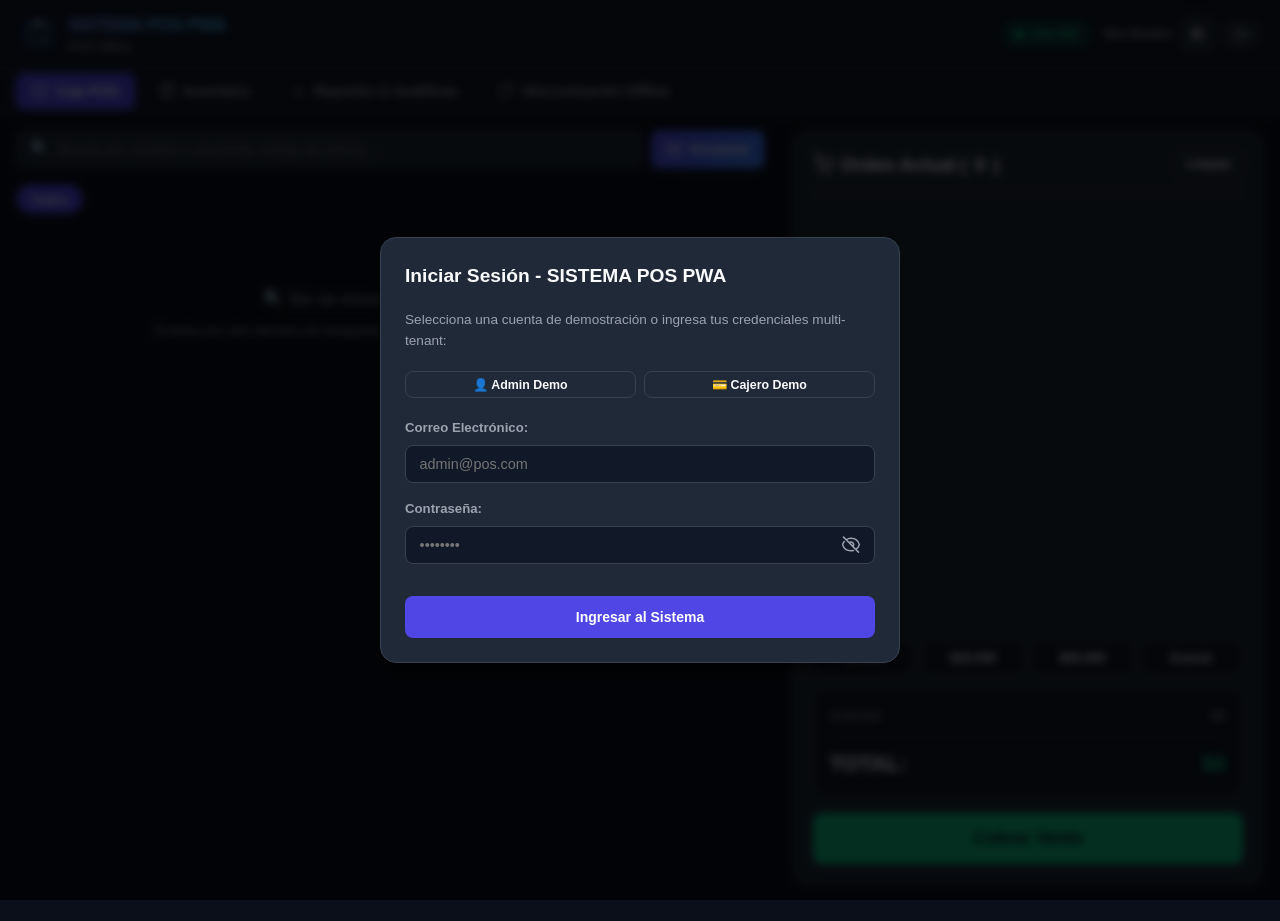
==== commit 28d7ac3a: "feat(scanner): agregar modo espejo configurable y optimizar decodificacion de codigos QR" ====
--- a/frontend/index.html
+++ b/frontend/index.html
@@ -472,7 +472,7 @@
   <div id="scanner-modal" class="modal-overlay">
     <div class="scanner-modal-content">
       <div class="modal-header">
-        <h3 id="scanner-modal-title" class="modal-title">Escanear Código de Barras</h3>
+        <h3 id="scanner-modal-title" class="modal-title">Escanear Código de Barras / QR</h3>
         <button id="scanner-modal-close" class="modal-close-btn">&times;</button>
       </div>
 
@@ -484,6 +484,9 @@
       </div>
 
       <div class="scanner-controls-bar">
+        <button type="button" id="btn-scanner-toggle-mirror" class="btn btn-secondary btn-sm" title="Invertir / Modo Espejo de Cámara">
+          🪞 Modo Espejo
+        </button>
         <button type="button" id="btn-scanner-toggle-torch" class="btn btn-secondary btn-sm" title="Encender Linterna">
           🔦 Linterna
         </button>
@@ -496,7 +499,7 @@
       </div>
 
       <div id="scanner-last-detected" class="scanner-status-hint">
-        Apunta la cámara trasera o webcam al código de barras del producto
+        Apunta la cámara o webcam al código QR o de barras
       </div>
     </div>
   </div>
--- a/frontend/css/layout.css
+++ b/frontend/css/layout.css
@@ -50,6 +50,7 @@
   letter-spacing: -0.025em;
   background: linear-gradient(135deg, #818cf8, #38bdf8);
   -webkit-background-clip: text;
+  background-clip: text;
   -webkit-text-fill-color: transparent;
 }
 
--- a/frontend/css/components.css
+++ b/frontend/css/components.css
@@ -242,8 +242,9 @@
   color: var(--text-main);
   margin-bottom: 0.25rem;
   display: -webkit-box;
+  -webkit-box-orient: vertical;
   -webkit-line-clamp: 2;
-  -webkit-box-orient: vertical;
+  line-clamp: 2;
   overflow: hidden;
   min-height: 2.4rem;
 }
@@ -790,19 +791,34 @@
   height: 100% !important;
   object-fit: cover !important;
   border-radius: var(--radius-md);
-}
-
-/* Visor / Láser Animado */
+  transition: transform 0.2s ease;
+}
+
+/* Modo Espejo (Inversión Horizontal para vista natural) */
+#scanner-viewport.is-mirrored video,
+#scanner-viewport.is-mirrored canvas {
+  transform: scaleX(-1) !important;
+}
+
+/* Ocultar sombreado nativo de Html5Qrcode para mantener diseño estético único */
+#scanner-viewport #qr-shaded-region {
+  display: none !important;
+}
+
+/* Visor / Láser Animado Cuadrado (Óptimo para QR y Barras 1D) */
 .scanner-laser-overlay {
   position: absolute;
-  top: 15%;
-  left: 12%;
-  right: 12%;
-  bottom: 15%;
+  top: 50%;
+  left: 50%;
+  transform: translate(-50%, -50%);
+  width: 240px;
+  height: 240px;
+  max-width: 80%;
+  max-height: 80%;
   border: 2px dashed rgba(6, 182, 212, 0.85);
-  border-radius: 12px;
+  border-radius: 14px;
   pointer-events: none;
-  box-shadow: 0 0 0 9999px rgba(0, 0, 0, 0.4);
+  box-shadow: 0 0 0 9999px rgba(0, 0, 0, 0.45);
 }
 
 .scanner-laser-line {
@@ -826,8 +842,16 @@
   gap: 0.5rem;
   justify-content: space-between;
   align-items: center;
+  flex-wrap: wrap;
   margin-top: 0.75rem;
   padding: 0.25rem 0;
+}
+
+.scanner-btn-active {
+  background: var(--primary) !important;
+  color: #fff !important;
+  border-color: var(--primary) !important;
+  box-shadow: 0 0 8px rgba(37, 99, 235, 0.35);
 }
 
 .scanner-status-hint {
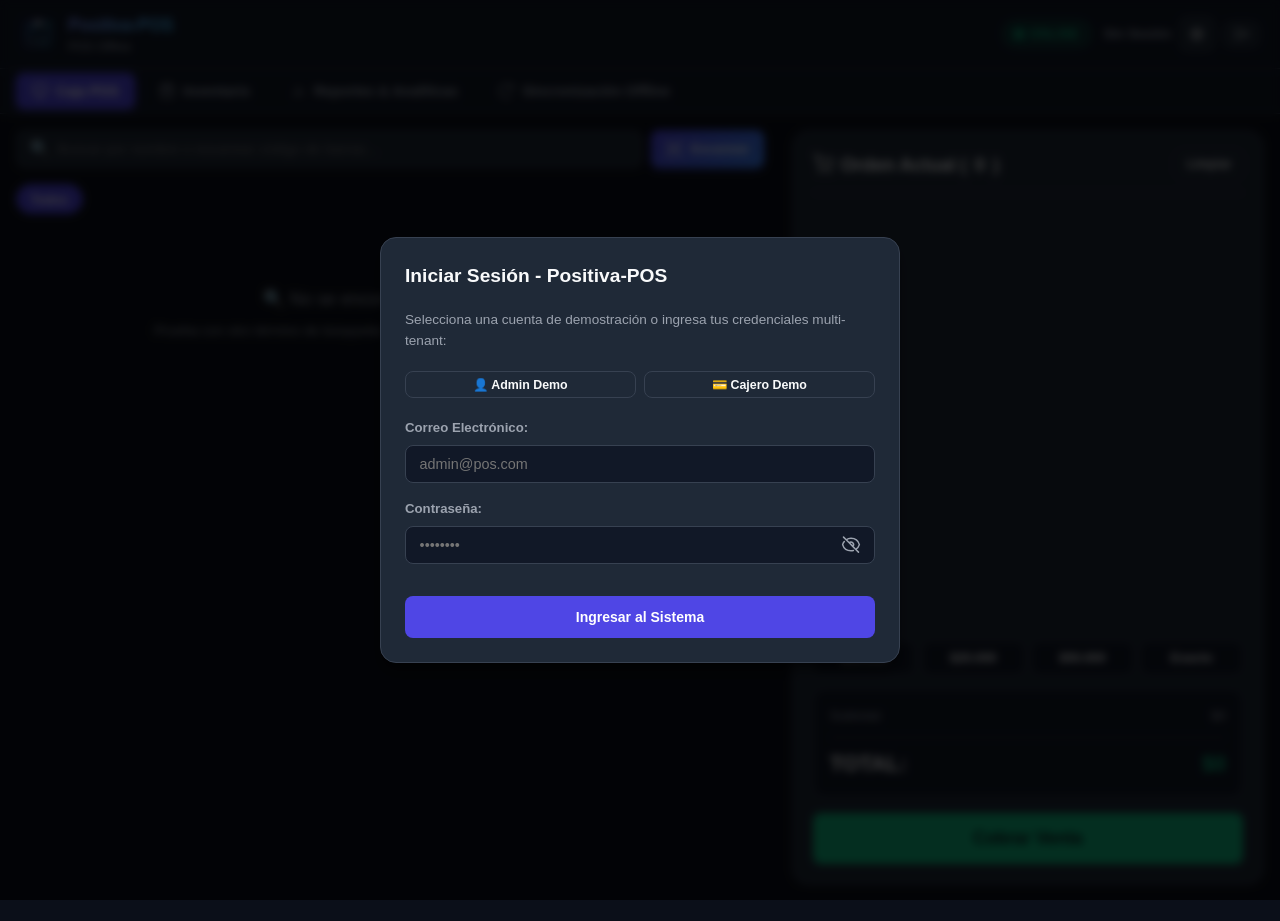
==== commit 56475d05: "chore: rename project to Positiva-POS" ====
--- a/frontend/index.html
+++ b/frontend/index.html
@@ -4,9 +4,9 @@
   <meta charset="UTF-8">
   <meta name="viewport" content="width=device-width, initial-scale=1.0, maximum-scale=1.0, user-scalable=no">
   <meta name="theme-color" content="#0b0f19">
-  <meta name="description" content="SISTEMA POS PWA - Punto de Venta Ligero, Multi-Tenant y Offline-First con sincronización en la nube">
+  <meta name="description" content="Positiva-POS - Punto de Venta Ligero, Multi-Tenant y Offline-First con sincronización en la nube">
   
-  <title>SISTEMA POS PWA | Punto de Venta Offline-First</title>
+  <title>Positiva-POS | Punto de Venta Offline-First</title>
 
   <!-- PWA Manifest & Icons -->
   <link rel="manifest" href="./manifest.json">
@@ -25,7 +25,7 @@
     <div class="brand-section">
       <img src="./assets/icon.svg" alt="POS Logo" class="brand-logo">
       <div class="brand-title-group">
-        <h1>SISTEMA POS PWA</h1>
+        <h1>Positiva-POS</h1>
         <div class="brand-subtitle">
           <span id="header-tenant-name">Cargando Tienda...</span>
         </div>
@@ -291,7 +291,7 @@
   <div id="auth-modal" class="modal-overlay">
     <div class="modal-content">
       <div class="modal-header">
-        <h3 class="modal-title">Iniciar Sesión - SISTEMA POS PWA</h3>
+        <h3 class="modal-title">Iniciar Sesión - Positiva-POS</h3>
       </div>
       <p style="font-size: 0.85rem; color: var(--text-secondary); margin-bottom: 1.25rem;">
         Selecciona una cuenta de demostración o ingresa tus credenciales multi-tenant:
@@ -472,7 +472,7 @@
   <div id="scanner-modal" class="modal-overlay">
     <div class="scanner-modal-content">
       <div class="modal-header">
-        <h3 id="scanner-modal-title" class="modal-title">Escanear Código de Barras / QR</h3>
+        <h3 id="scanner-modal-title" class="modal-title">Escanear Código de Barras</h3>
         <button id="scanner-modal-close" class="modal-close-btn">&times;</button>
       </div>
 
@@ -484,11 +484,11 @@
       </div>
 
       <div class="scanner-controls-bar">
-        <button type="button" id="btn-scanner-toggle-mirror" class="btn btn-secondary btn-sm" title="Invertir / Modo Espejo de Cámara">
-          🪞 Modo Espejo
-        </button>
         <button type="button" id="btn-scanner-toggle-torch" class="btn btn-secondary btn-sm" title="Encender Linterna">
           🔦 Linterna
+        </button>
+        <button type="button" id="btn-scanner-toggle-mirror" class="btn btn-secondary btn-sm" title="Invertir vista horizontalmente (modo espejo)">
+          🪞 Invertir Vista
         </button>
         <button type="button" id="btn-scanner-flip-camera" class="btn btn-secondary btn-sm" title="Cambiar Cámara">
           🔄 Cambiar Cámara
@@ -499,7 +499,7 @@
       </div>
 
       <div id="scanner-last-detected" class="scanner-status-hint">
-        Apunta la cámara o webcam al código QR o de barras
+        Apunta la cámara trasera o webcam al código de barras del producto
       </div>
     </div>
   </div>
--- a/frontend/css/components.css
+++ b/frontend/css/components.css
@@ -43,6 +43,12 @@
 
 .btn-secondary:hover {
   background-color: var(--bg-card-hover);
+}
+
+.btn-secondary.active {
+  background-color: var(--primary);
+  color: #fff;
+  border-color: var(--primary);
 }
 
 .btn-danger {
@@ -791,34 +797,24 @@
   height: 100% !important;
   object-fit: cover !important;
   border-radius: var(--radius-md);
-  transition: transform 0.2s ease;
-}
-
-/* Modo Espejo (Inversión Horizontal para vista natural) */
-#scanner-viewport.is-mirrored video,
-#scanner-viewport.is-mirrored canvas {
+  transition: transform 0.2s ease-in-out;
+}
+
+#scanner-viewport.scanner-mirrored video {
   transform: scaleX(-1) !important;
 }
 
-/* Ocultar sombreado nativo de Html5Qrcode para mantener diseño estético único */
-#scanner-viewport #qr-shaded-region {
-  display: none !important;
-}
-
-/* Visor / Láser Animado Cuadrado (Óptimo para QR y Barras 1D) */
+/* Visor / Láser Animado */
 .scanner-laser-overlay {
   position: absolute;
-  top: 50%;
-  left: 50%;
-  transform: translate(-50%, -50%);
-  width: 240px;
-  height: 240px;
-  max-width: 80%;
-  max-height: 80%;
+  top: 15%;
+  left: 12%;
+  right: 12%;
+  bottom: 15%;
   border: 2px dashed rgba(6, 182, 212, 0.85);
-  border-radius: 14px;
+  border-radius: 12px;
   pointer-events: none;
-  box-shadow: 0 0 0 9999px rgba(0, 0, 0, 0.45);
+  box-shadow: 0 0 0 9999px rgba(0, 0, 0, 0.4);
 }
 
 .scanner-laser-line {
@@ -842,16 +838,8 @@
   gap: 0.5rem;
   justify-content: space-between;
   align-items: center;
-  flex-wrap: wrap;
   margin-top: 0.75rem;
   padding: 0.25rem 0;
-}
-
-.scanner-btn-active {
-  background: var(--primary) !important;
-  color: #fff !important;
-  border-color: var(--primary) !important;
-  box-shadow: 0 0 8px rgba(37, 99, 235, 0.35);
 }
 
 .scanner-status-hint {
